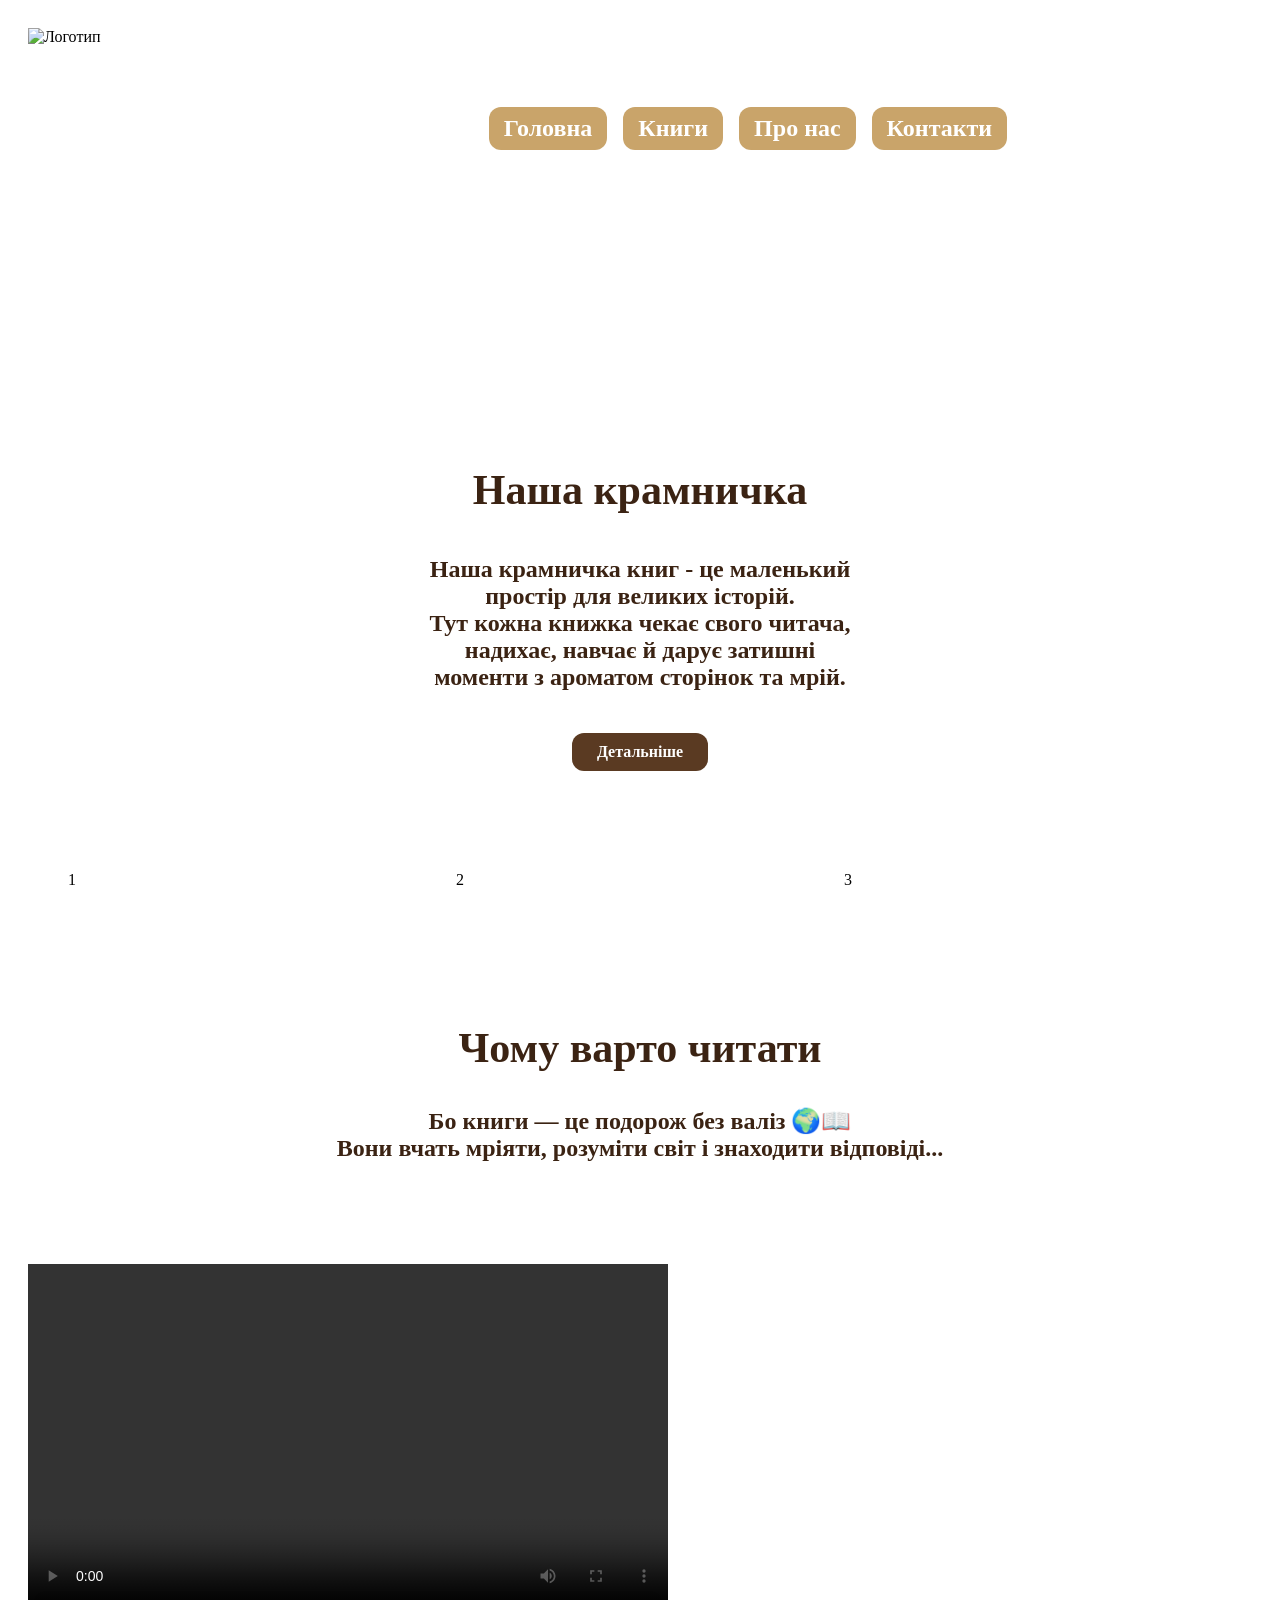
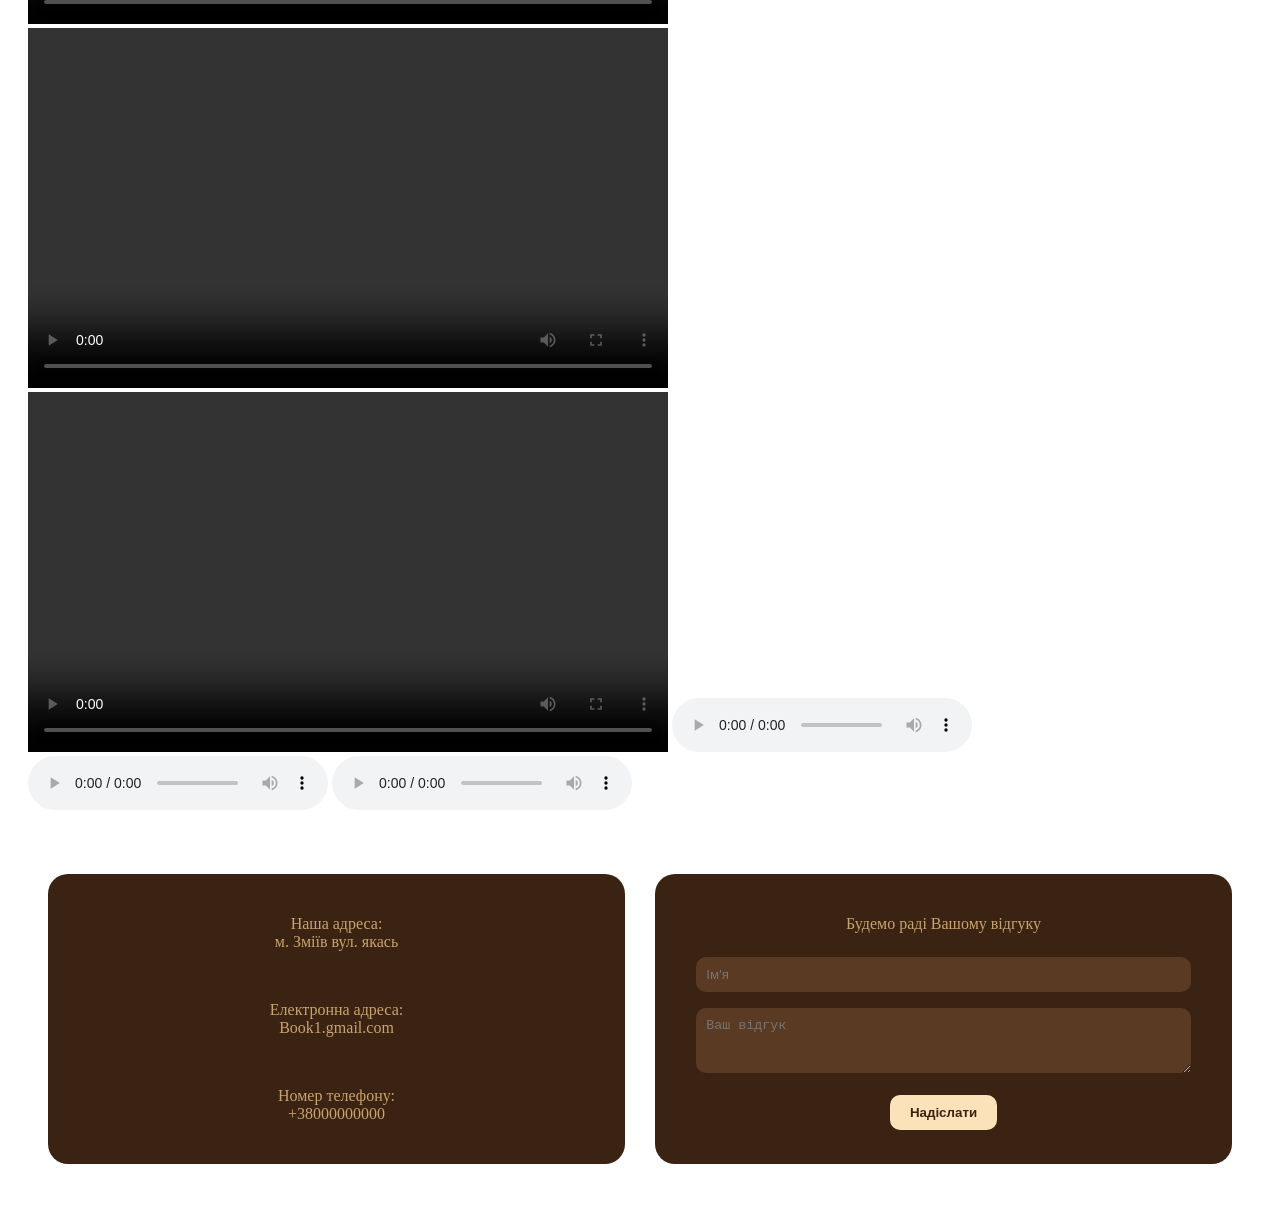
==== inform.html @ 7895e576 "Add files via upload" ====
<!DOCTYPE html>
<html lang="uk">
<head>
  <meta charset="UTF-8">
  <title>Книжкова крамничка</title>
  <link rel="stylesheet" href="2.css">
</head>
<body>
   <div class="layout">
    <header class="header">
      <nav class="navHeader">
        <img src="4.png" width="200px" height="200px" alt="Логотип">
        <div class="navButton">
          <a class="btn1" href="#">Головна</a>
          <a class="btn1" href="#">Книги</a>
          <a class="btn1" href="#">Про нас</a>
          <a class="btn1" href="#">Контакти</a>
        </div>
      </nav>

      <h1 class="headerTitle">Найкращі книги, які формують тебе</h1>
    </header>

    <main class="main">
      <section class="sectionMain1">
        <article class="sectionMain1Content">
           <h1 class="mainH1">Наша крамничка</h1>
           <p class="mainP">
            Наша крамничка книг - це маленький<br> простір для великих історій.<br>
            Тут кожна книжка чекає свого читача,<br>
            надихає, навчає й дарує затишні<br>
            моменти з ароматом сторінок та мрій.<br>
           </p>
           <br>
           <a class="btn2" href="#">Детальніше</a>
        </article>
      </section>

      <section class="sectionMain2">
        <article class="article1">1</article>
        <article class="article2">2</article>
        <article class="article3">3</article>
      </section>

      <section class="sectionMain3">
        <article class="sectionMain1Content">
           <h2 class="mainH1">Чому варто читати</h2>
           <p class="mainP">Бо книги — це подорож без валіз 🌍📖<br>Вони вчать мріяти, розуміти світ і знаходити відповіді...</p>
           <br>
        </article>
      </section>

      <section>
        <video  width="640" height="360" controls>
           <source src="123.mp4" type="video/mp4">
        </video>
        <video width="640" height="360" controls>
           <source src="123.mp4" type="video/mp4">
        </video>
        <video width="640" height="360" controls>
           <source src="123.mp4" type="video/mp4">
        </video>

        <audio controls>
            <source src="(FREE) Slayr type beat - bubblegum.mp3" type="audio/mp3">
         </audio>
         <audio controls>
            <source src="(FREE) Slayr type beat - bubblegum.mp3" type="audio/mp3">
         </audio>
         <audio controls>
            <source src="(FREE) Slayr type beat - bubblegum.mp3" type="audio/mp3">
         </audio>
      </section>

    </main>
    <footer class="footer">
      <div class="footerAdres darkBox">
        <p>Наша адреса:<br>м. Зміїв вул. якась</p>
        <br>
        <p>Електронна адреса:<br>Book1.gmail.com</p>
        <br>
        <p>Номер телефону:<br>+38000000000</p>
      </div>

      <div class="formFooter darkBox">
        <p>Будемо раді Вашому відгуку</p>
        <form class="feedbackForm" action="#">
          <input type="text" placeholder="Ім'я" class="formInput" required>
          <textarea placeholder="Ваш відгук" class="formInput" rows="3" required></textarea>
          <button type="submit" class="btn3">Надіслати</button>
        </form>
      </div>
    </footer>
  </div>
</body>
</html>
---- 2.css ----
.layout {
  display: grid;
  grid-template-columns: repeat(3, 1fr);
  grid-template-areas:
    "header header header"
    "main main main"
    "footer footer footer";
}

.header { grid-area: header; } 
.main { grid-area: main; }
.footer { grid-area: footer; }

.header, .main, .footer {
  background-image: url("https://media.istockphoto.com/id/2143438524/photo/ancient-paper-background-faded-manuscript-texture-for-writing.jpg?s=612x612&w=0&k=20&c=0m6VU5WlIk3C8ALafny1BxVw4QmHZ1L2D8iwBqSghqA=");
  background-position: center;
  background-repeat: no-repeat;
  background-size: cover;
  padding: 20px; 
}

.navHeader {
  display: flex;
  align-items: center;
  gap: 16px;
}

.navButton {
  display: flex;
  gap: 16px;
  margin: auto;
}

.btn1 {
  background-color: #c9a46a;
  border-radius: 12px;
  color: white;
  font-weight: bold;
  font-family: cursive;
  font-size: 24px;
  text-decoration: none;
  padding: 8px 15px; 
  transition: transform 0.3s ease, background-color 0.3s ease;
}

.btn1:hover {
  transform: scale(1.1);
  background-color: #b58f55;
}

.headerTitle {
  text-align: center;
  font-weight: bold;
  font-family: cursive;
  color: white;
  font-size: 42px; 
  margin-top: 20px;
}

.sectionMain2 {
  display: grid;
  grid-template-columns: repeat(3, 1fr);
  grid-template-areas: "article1 article2 article3"; 
  gap: 20px;
  padding: 40px;
}

.article1:hover, .article2:hover, .article3:hover {
  transform: translateY(-10px);
  background: rgba(255, 255, 255, 0.6);
}

.footer {
  display: grid;
  grid-template-columns: 1fr 1fr;
  grid-template-areas: "footerAdres formFooter";
  gap: 30px;
  padding: 40px;
}

.footerAdres { grid-area: footerAdres; }
.formFooter { grid-area: formFooter; }

.footerAdres, .formFooter {
  background-color: #3b2313;
  color: #c9a46a;
  border-radius: 20px;
  padding: 25px;
  text-align: center;
  font-family: cursive;
}

.sectionMain1Content {
  text-align: center;
  padding: 60px 20px;
}

.mainH1 {
  font-weight: bold;
  font-family: cursive;
  color: #3b2313;
  font-size: 42px;
}

.mainP {
  font-weight: bold;
  font-family: cursive;
  color: #3b2313;
  font-size: 24px;
}

.btn2 {
  background-color: #5a3a22;
  border-radius: 12px;
  color: white;
  font-weight: bold;
  font-family: cursive;
  text-decoration: none;
  padding: 10px 25px;
  display: inline-block;
  transition: transform 0.3s ease, box-shadow 0.3s ease;
}

.btn2:hover {
  transform: scale(1.05);
  box-shadow: 0px 5px 15px rgba(0,0,0,0.5);
}


.formFooter input, .formFooter textarea {
  width: 90%;
  margin: 8px 0;
  padding: 10px;
  border-radius: 10px;
  border: none;
  background-color: #5a3a22;
  color: white;
}

.formFooter button {
  background-color: #fce2b8;
  color: #3b2313;
  border: none;
  padding: 10px 20px;
  border-radius: 10px;
  font-weight: bold;
  cursor: pointer;
  margin-top: 10px;
  transition: transform 0.2s ease, background-color 0.2s ease;
}

.formFooter button:hover {
  transform: scale(1.1);
  background-color: #ffffff;
}
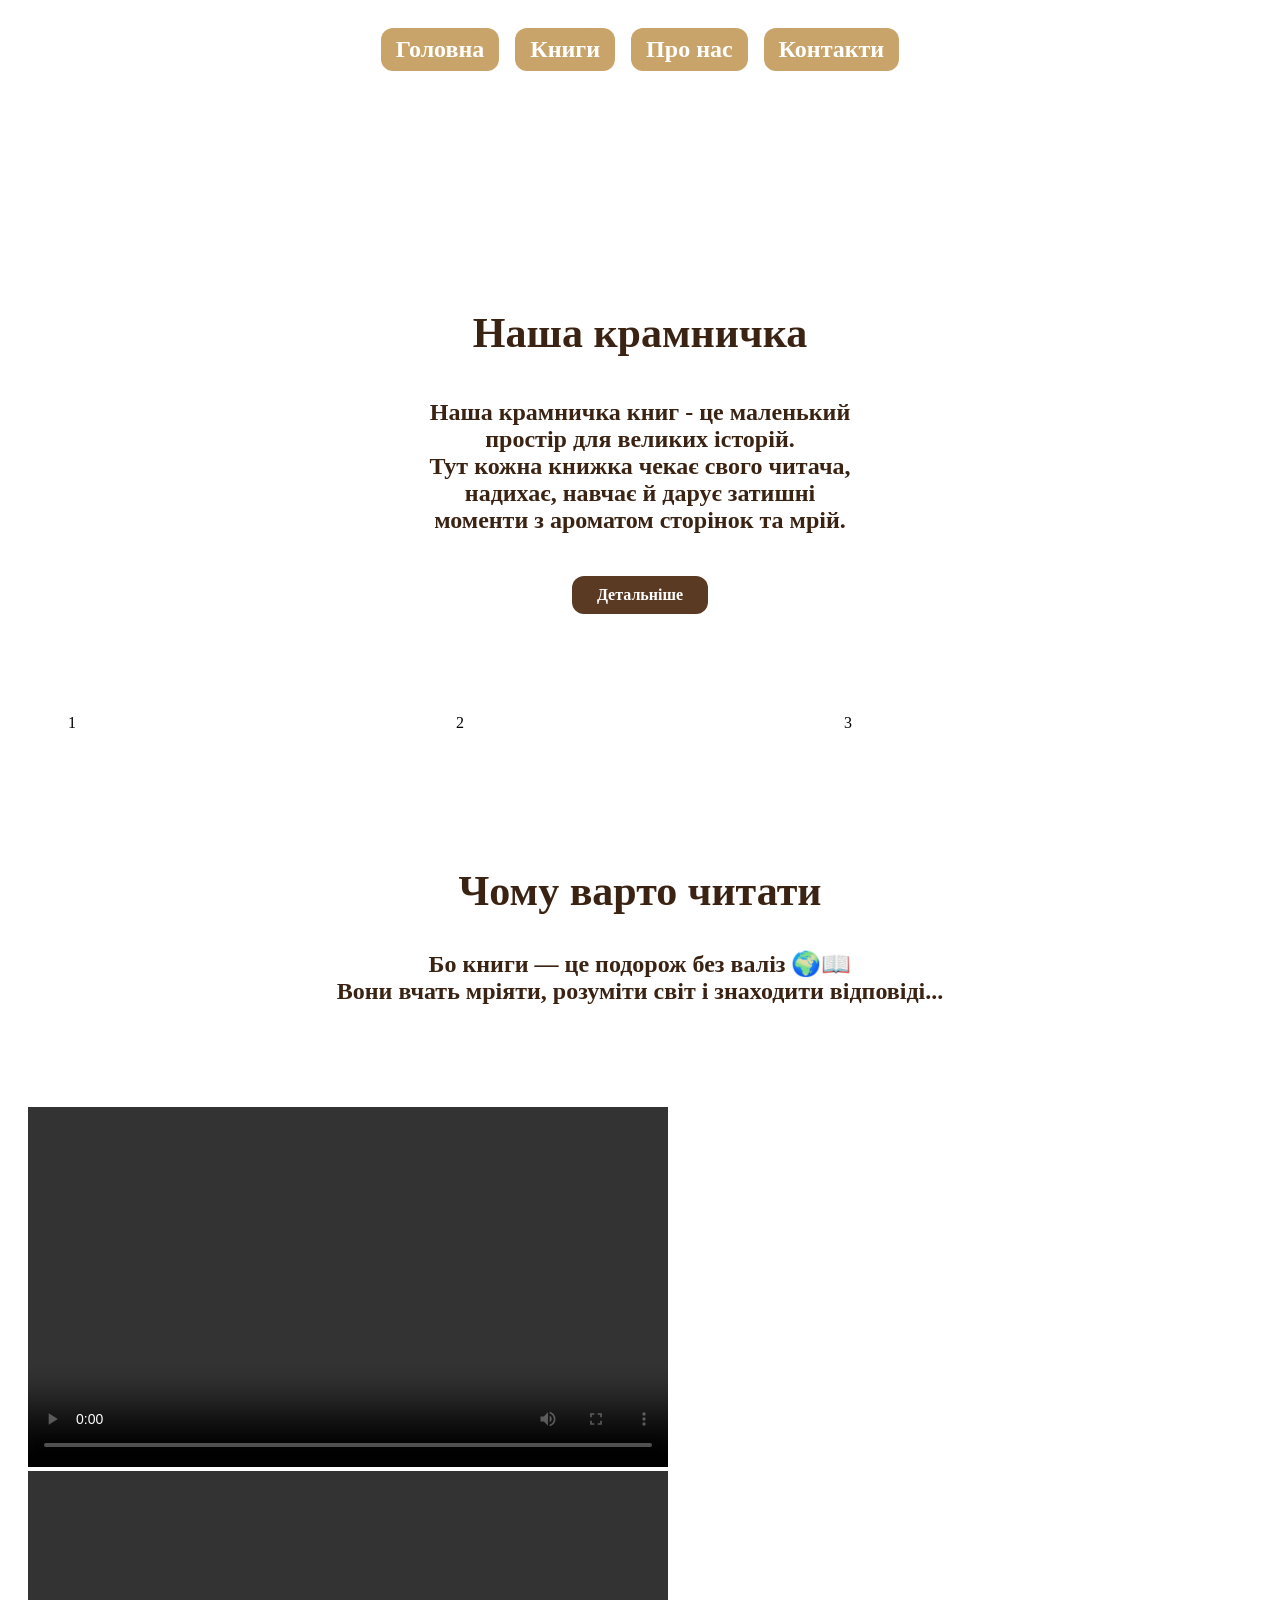
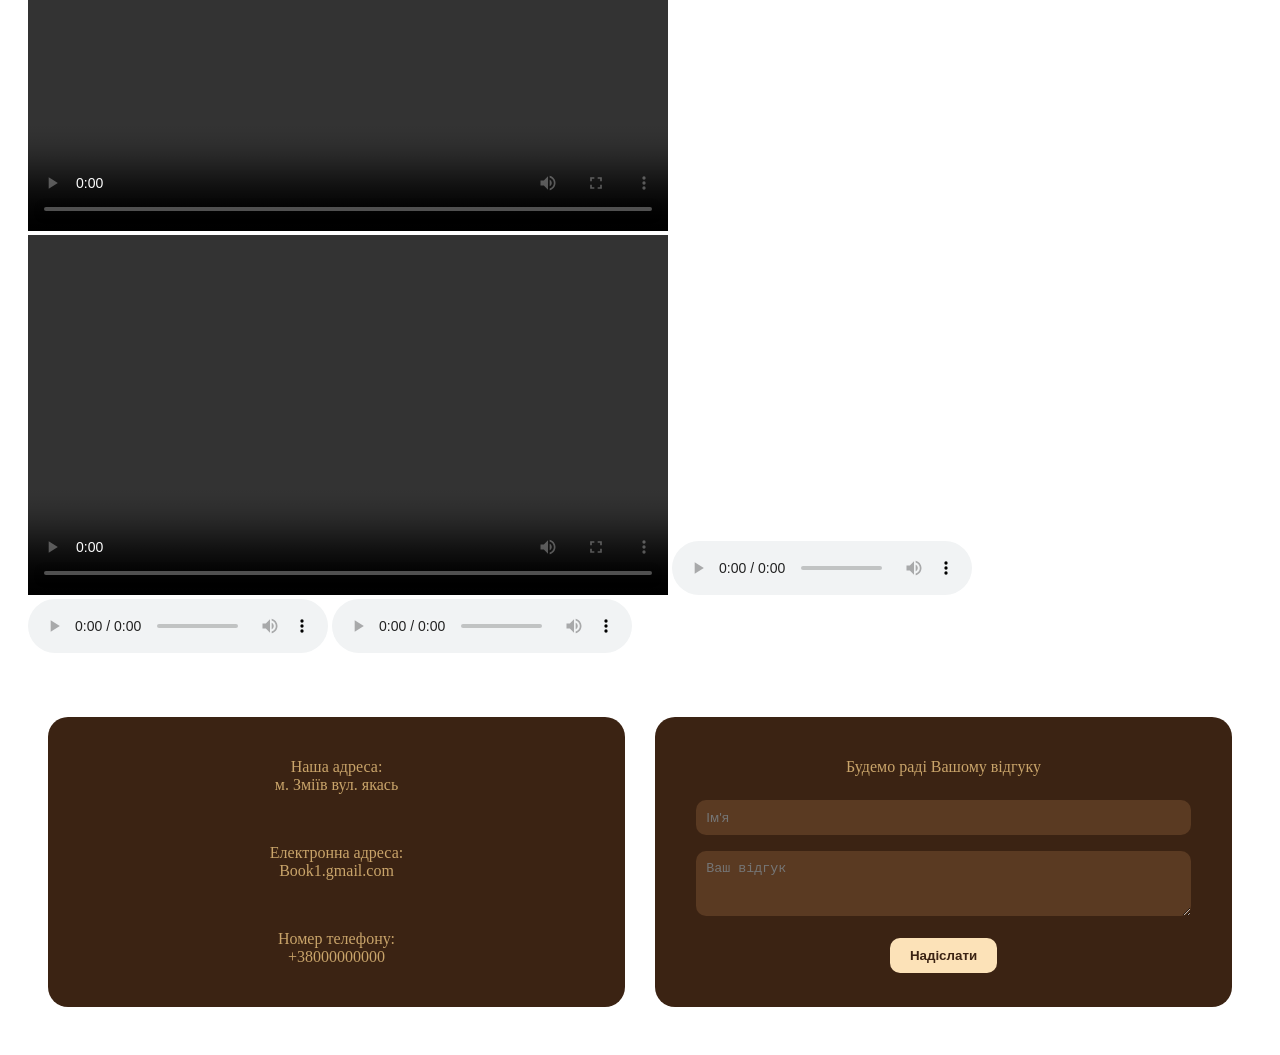
==== commit 3b08743d: "Add files via upload" ====
--- a/inform.html
+++ b/inform.html
@@ -9,7 +9,6 @@
    <div class="layout">
     <header class="header">
       <nav class="navHeader">
-        <img src="4.png" width="200px" height="200px" alt="Логотип">
         <div class="navButton">
           <a class="btn1" href="#">Головна</a>
           <a class="btn1" href="#">Книги</a>
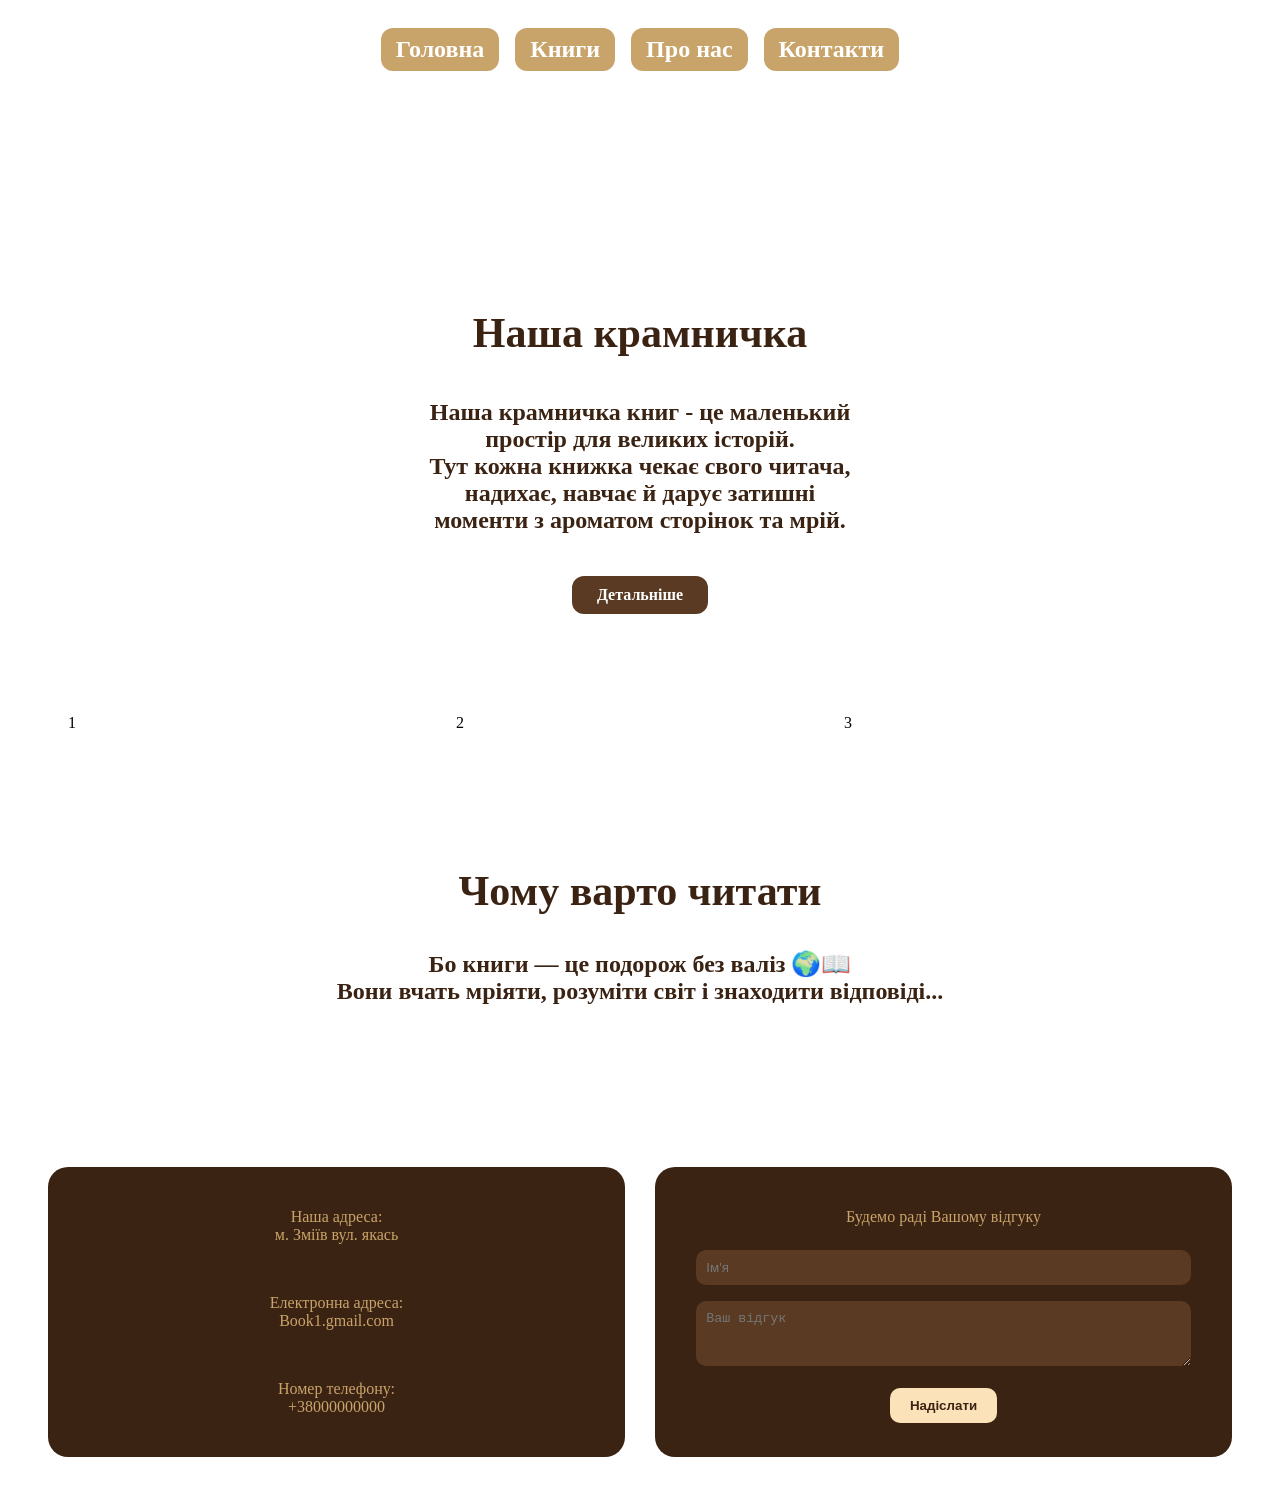
==== commit 399e56e6: "Add files via upload" ====
--- a/inform.html
+++ b/inform.html
@@ -49,27 +49,7 @@
         </article>
       </section>
 
-      <section>
-        <video  width="640" height="360" controls>
-           <source src="123.mp4" type="video/mp4">
-        </video>
-        <video width="640" height="360" controls>
-           <source src="123.mp4" type="video/mp4">
-        </video>
-        <video width="640" height="360" controls>
-           <source src="123.mp4" type="video/mp4">
-        </video>
-
-        <audio controls>
-            <source src="(FREE) Slayr type beat - bubblegum.mp3" type="audio/mp3">
-         </audio>
-         <audio controls>
-            <source src="(FREE) Slayr type beat - bubblegum.mp3" type="audio/mp3">
-         </audio>
-         <audio controls>
-            <source src="(FREE) Slayr type beat - bubblegum.mp3" type="audio/mp3">
-         </audio>
-      </section>
+      
 
     </main>
     <footer class="footer">
